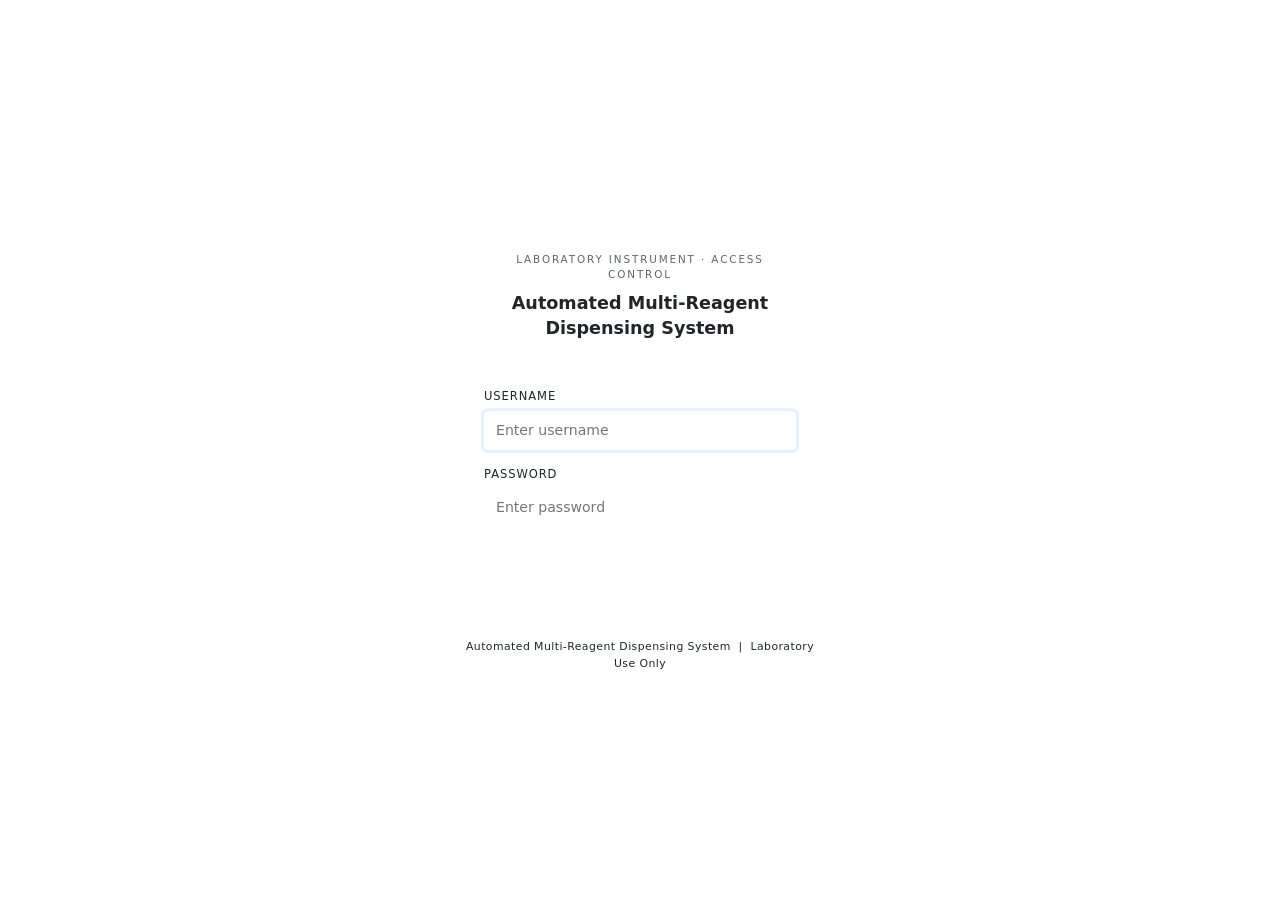
==== templates/login.html @ 32a22fc1 "change the frontend, add login page, add role based operation" ====
<!DOCTYPE html>
<html lang="en" data-theme="light">
<head>
    <meta charset="UTF-8">
    <meta name="viewport" content="width=device-width, initial-scale=1.0">
    <title>Login — Automated Multi-Reagent Dispensing System</title>
    <link href="https://cdn.jsdelivr.net/npm/bootstrap@5.1.3/dist/css/bootstrap.min.css" rel="stylesheet">
    <link href="https://fonts.googleapis.com/css2?family=IBM+Plex+Mono:wght@400;600&family=IBM+Plex+Sans:wght@300;400;600&display=swap" rel="stylesheet">
    <link rel="stylesheet" href="{{ url_for('static', filename='css/style.css') }}">
    <style>
        body {
            min-height: 100vh;
            display: flex;
            align-items: center;
            justify-content: center;
            background: var(--lab-bg);
        }

        .login-wrap {
            width: 100%;
            max-width: 400px;
            padding: 16px;
        }

        .login-card {
            background: var(--lab-surface);
            border: 1px solid var(--lab-border);
            border-radius: 8px;
            box-shadow: var(--shadow);
            overflow: hidden;
        }

        .login-header {
            background: var(--lab-dark);
            color: var(--lab-bg);
            padding: 24px 28px 20px;
            text-align: center;
        }

        [data-theme="dark"] .login-header { color: #0e1621; }

        .login-logo {
            font-family: var(--font-mono);
            font-size: 0.65rem;
            letter-spacing: 0.18em;
            opacity: 0.7;
            margin-bottom: 8px;
        }

        .login-title {
            font-family: var(--font-sans);
            font-weight: 600;
            font-size: 1.1rem;
            line-height: 1.4;
            margin: 0;
        }

        .login-body {
            padding: 28px;
        }

        .login-label {
            font-family: var(--font-mono);
            font-size: 0.72rem;
            color: var(--lab-muted);
            letter-spacing: 0.08em;
            text-transform: uppercase;
            margin-bottom: 5px;
            display: block;
        }

        .login-input {
            font-family: var(--font-mono);
            font-size: 0.88rem;
            background: var(--lab-surface-2);
            border: 1px solid var(--lab-border);
            border-radius: 4px;
            color: var(--lab-text);
            padding: 9px 12px;
            width: 100%;
            transition: border-color 0.2s, box-shadow 0.2s;
            outline: none;
        }

        .login-input:focus {
            border-color: var(--lab-primary);
            box-shadow: 0 0 0 3px rgba(91,158,255,0.15);
            background: var(--lab-surface);
        }

        .login-btn {
            font-family: var(--font-mono);
            font-size: 0.85rem;
            font-weight: 600;
            letter-spacing: 0.05em;
            padding: 10px;
            width: 100%;
            border-radius: 4px;
            border: none;
            background: var(--lab-primary);
            color: white;
            cursor: pointer;
            transition: opacity 0.2s, transform 0.1s;
            margin-top: 8px;
        }

        .login-btn:hover   { opacity: 0.9; }
        .login-btn:active  { transform: scale(0.98); }
        .login-btn:disabled { opacity: 0.5; cursor: not-allowed; }

        .login-error {
            font-family: var(--font-mono);
            font-size: 0.75rem;
            color: var(--lab-danger);
            background: var(--lab-danger-bg);
            border: 1px solid var(--lab-danger);
            border-radius: 4px;
            padding: 8px 12px;
            margin-top: 14px;
            display: none;
        }

        .login-footer-note {
            font-family: var(--font-mono);
            font-size: 0.68rem;
            color: var(--lab-muted);
            text-align: center;
            margin-top: 20px;
            letter-spacing: 0.04em;
        }

        .field-group { margin-bottom: 16px; }
    </style>
</head>
<body>
<div class="login-wrap">

    <div class="login-card">
        <div class="login-header">
            <div class="login-logo">LABORATORY INSTRUMENT · ACCESS CONTROL</div>
            <p class="login-title">Automated Multi-Reagent<br>Dispensing System</p>
        </div>

        <div class="login-body">
            <div class="field-group">
                <label class="login-label" for="username">Username</label>
                <input type="text" id="username" class="login-input" placeholder="Enter username"
                       autocomplete="username" autofocus>
            </div>

            <div class="field-group">
                <label class="login-label" for="password">Password</label>
                <input type="password" id="password" class="login-input" placeholder="Enter password"
                       autocomplete="current-password">
            </div>

            <button class="login-btn" id="loginBtn" onclick="doLogin()">▶ Sign In</button>

            <div class="login-error" id="loginError"></div>
        </div>
    </div>

    <div class="login-footer-note">
        Automated Multi-Reagent Dispensing System &nbsp;|&nbsp; Laboratory Use Only
    </div>
</div>

<script>
    // Allow Enter key to submit
    document.addEventListener('keydown', e => {
        if (e.key === 'Enter') doLogin();
    });

    function doLogin() {
        const username = document.getElementById('username').value.trim();
        const password = document.getElementById('password').value;
        const btn      = document.getElementById('loginBtn');
        const errorBox = document.getElementById('loginError');

        if (!username || !password) {
            showError('Please enter both username and password.');
            return;
        }

        btn.disabled = true;
        btn.textContent = '⏳ Signing in...';
        errorBox.style.display = 'none';

        fetch('/login', {
            method: 'POST',
            headers: { 'Content-Type': 'application/json' },
            body: JSON.stringify({ username, password })
        })
        .then(async res => {
            const data = await res.json();
            if (res.ok && data.status === 'success') {
                window.location.href = '/';
            } else {
                showError(data.message || 'Login failed.');
                btn.disabled = false;
                btn.textContent = '▶ Sign In';
            }
        })
        .catch(() => {
            showError('Connection error. Please try again.');
            btn.disabled = false;
            btn.textContent = '▶ Sign In';
        });
    }

    function showError(msg) {
        const errorBox = document.getElementById('loginError');
        errorBox.textContent = '[ERROR] ' + msg;
        errorBox.style.display = 'block';
    }
</script>
</body>
</html>
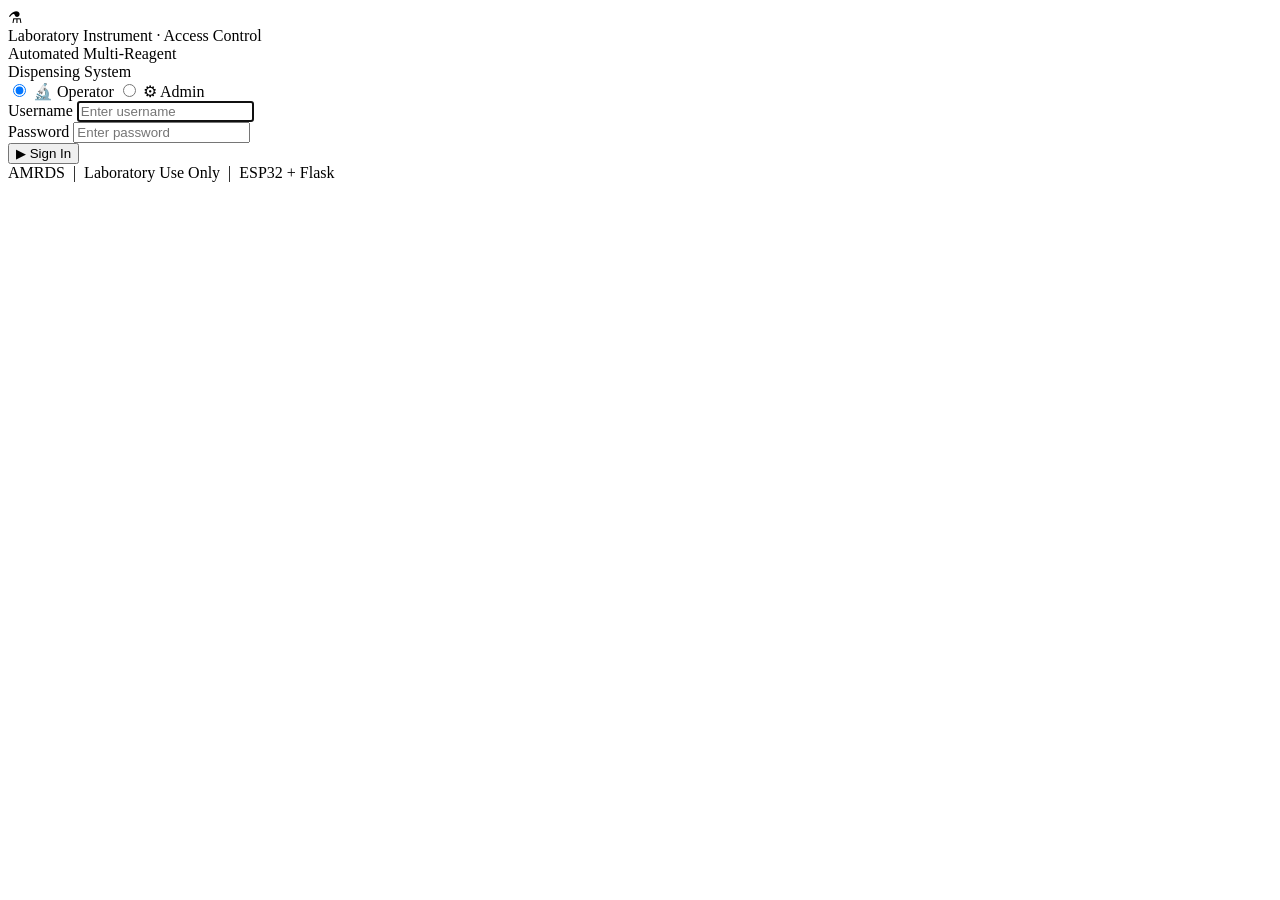
==== commit d8cab681: "UI changed" ====
--- a/templates/login.html
+++ b/templates/login.html
@@ -1,175 +1,72 @@
 <!DOCTYPE html>
-<html lang="en" data-theme="light">
+<html lang="en" data-theme="dark">
 <head>
     <meta charset="UTF-8">
     <meta name="viewport" content="width=device-width, initial-scale=1.0">
-    <title>Login — Automated Multi-Reagent Dispensing System</title>
-    <link href="https://cdn.jsdelivr.net/npm/bootstrap@5.1.3/dist/css/bootstrap.min.css" rel="stylesheet">
-    <link href="https://fonts.googleapis.com/css2?family=IBM+Plex+Mono:wght@400;600&family=IBM+Plex+Sans:wght@300;400;600&display=swap" rel="stylesheet">
+    <title>Sign In — AMRDS</title>
+    <link href="https://fonts.googleapis.com/css2?family=IBM+Plex+Mono:wght@400;600&family=IBM+Plex+Sans:wght@300;400;500;600&display=swap" rel="stylesheet">
     <link rel="stylesheet" href="{{ url_for('static', filename='css/style.css') }}">
-    <style>
-        body {
-            min-height: 100vh;
-            display: flex;
-            align-items: center;
-            justify-content: center;
-            background: var(--lab-bg);
-        }
+</head>
+<body class="login-page">
 
-        .login-wrap {
-            width: 100%;
-            max-width: 400px;
-            padding: 16px;
-        }
+<div class="login-card">
+    <div class="login-card-header">
+        <div class="login-logo-icon">⚗</div>
+        <div class="login-logo-title">Laboratory Instrument · Access Control</div>
+        <div class="login-system-name">Automated Multi-Reagent<br>Dispensing System</div>
+    </div>
 
-        .login-card {
-            background: var(--lab-surface);
-            border: 1px solid var(--lab-border);
-            border-radius: 8px;
-            box-shadow: var(--shadow);
-            overflow: hidden;
-        }
+    <div class="login-card-body">
 
-        .login-header {
-            background: var(--lab-dark);
-            color: var(--lab-bg);
-            padding: 24px 28px 20px;
-            text-align: center;
-        }
-
-        [data-theme="dark"] .login-header { color: #0e1621; }
-
-        .login-logo {
-            font-family: var(--font-mono);
-            font-size: 0.65rem;
-            letter-spacing: 0.18em;
-            opacity: 0.7;
-            margin-bottom: 8px;
-        }
-
-        .login-title {
-            font-family: var(--font-sans);
-            font-weight: 600;
-            font-size: 1.1rem;
-            line-height: 1.4;
-            margin: 0;
-        }
-
-        .login-body {
-            padding: 28px;
-        }
-
-        .login-label {
-            font-family: var(--font-mono);
-            font-size: 0.72rem;
-            color: var(--lab-muted);
-            letter-spacing: 0.08em;
-            text-transform: uppercase;
-            margin-bottom: 5px;
-            display: block;
-        }
-
-        .login-input {
-            font-family: var(--font-mono);
-            font-size: 0.88rem;
-            background: var(--lab-surface-2);
-            border: 1px solid var(--lab-border);
-            border-radius: 4px;
-            color: var(--lab-text);
-            padding: 9px 12px;
-            width: 100%;
-            transition: border-color 0.2s, box-shadow 0.2s;
-            outline: none;
-        }
-
-        .login-input:focus {
-            border-color: var(--lab-primary);
-            box-shadow: 0 0 0 3px rgba(91,158,255,0.15);
-            background: var(--lab-surface);
-        }
-
-        .login-btn {
-            font-family: var(--font-mono);
-            font-size: 0.85rem;
-            font-weight: 600;
-            letter-spacing: 0.05em;
-            padding: 10px;
-            width: 100%;
-            border-radius: 4px;
-            border: none;
-            background: var(--lab-primary);
-            color: white;
-            cursor: pointer;
-            transition: opacity 0.2s, transform 0.1s;
-            margin-top: 8px;
-        }
-
-        .login-btn:hover   { opacity: 0.9; }
-        .login-btn:active  { transform: scale(0.98); }
-        .login-btn:disabled { opacity: 0.5; cursor: not-allowed; }
-
-        .login-error {
-            font-family: var(--font-mono);
-            font-size: 0.75rem;
-            color: var(--lab-danger);
-            background: var(--lab-danger-bg);
-            border: 1px solid var(--lab-danger);
-            border-radius: 4px;
-            padding: 8px 12px;
-            margin-top: 14px;
-            display: none;
-        }
-
-        .login-footer-note {
-            font-family: var(--font-mono);
-            font-size: 0.68rem;
-            color: var(--lab-muted);
-            text-align: center;
-            margin-top: 20px;
-            letter-spacing: 0.04em;
-        }
-
-        .field-group { margin-bottom: 16px; }
-    </style>
-</head>
-<body>
-<div class="login-wrap">
-
-    <div class="login-card">
-        <div class="login-header">
-            <div class="login-logo">LABORATORY INSTRUMENT · ACCESS CONTROL</div>
-            <p class="login-title">Automated Multi-Reagent<br>Dispensing System</p>
+        <!-- Role selector -->
+        <div class="login-role-row">
+            <label class="role-option selected-operator" id="roleOptOperator">
+                <input type="radio" name="role" value="operator" checked onchange="selectRole('operator')">
+                🔬 Operator
+            </label>
+            <label class="role-option" id="roleOptAdmin">
+                <input type="radio" name="role" value="admin" onchange="selectRole('admin')">
+                ⚙ Admin
+            </label>
         </div>
 
-        <div class="login-body">
-            <div class="field-group">
-                <label class="login-label" for="username">Username</label>
-                <input type="text" id="username" class="login-input" placeholder="Enter username"
-                       autocomplete="username" autofocus>
-            </div>
+        <!-- Username -->
+        <div class="login-field">
+            <label class="dash-label" for="username">Username</label>
+            <input type="text" id="username" class="dash-input" placeholder="Enter username"
+                   autocomplete="username" autofocus>
+        </div>
 
-            <div class="field-group">
-                <label class="login-label" for="password">Password</label>
-                <input type="password" id="password" class="login-input" placeholder="Enter password"
-                       autocomplete="current-password">
-            </div>
+        <!-- Password -->
+        <div class="login-field">
+            <label class="dash-label" for="password">Password</label>
+            <input type="password" id="password" class="dash-input" placeholder="Enter password"
+                   autocomplete="current-password">
+        </div>
 
-            <button class="login-btn" id="loginBtn" onclick="doLogin()">▶ Sign In</button>
+        <button class="login-submit" id="loginBtn" onclick="doLogin()">
+            ▶ Sign In
+        </button>
 
-            <div class="login-error" id="loginError"></div>
-        </div>
+        <div class="login-error" id="loginError"></div>
     </div>
 
-    <div class="login-footer-note">
-        Automated Multi-Reagent Dispensing System &nbsp;|&nbsp; Laboratory Use Only
+    <div class="login-footer">
+        AMRDS &nbsp;|&nbsp; Laboratory Use Only &nbsp;|&nbsp; ESP32 + Flask
     </div>
 </div>
 
 <script>
-    // Allow Enter key to submit
-    document.addEventListener('keydown', e => {
-        if (e.key === 'Enter') doLogin();
-    });
+    let selectedRole = 'operator';
+
+    function selectRole(role) {
+        selectedRole = role;
+        document.getElementById('roleOptAdmin').className    = 'role-option' + (role === 'admin'    ? ' selected-admin'    : '');
+        document.getElementById('roleOptOperator').className = 'role-option' + (role === 'operator' ? ' selected-operator' : '');
+        document.getElementById('loginError').style.display = 'none';
+    }
+
+    document.addEventListener('keydown', e => { if (e.key === 'Enter') doLogin(); });
 
     function doLogin() {
         const username = document.getElementById('username').value.trim();
@@ -182,35 +79,36 @@
             return;
         }
 
-        btn.disabled = true;
+        btn.disabled    = true;
         btn.textContent = '⏳ Signing in...';
         errorBox.style.display = 'none';
 
         fetch('/login', {
-            method: 'POST',
+            method:  'POST',
             headers: { 'Content-Type': 'application/json' },
-            body: JSON.stringify({ username, password })
+            body:    JSON.stringify({ username, password, selected_role: selectedRole })
         })
         .then(async res => {
             const data = await res.json();
             if (res.ok && data.status === 'success') {
+                // Role mismatch check — handled server-side but double-check here
                 window.location.href = '/';
             } else {
                 showError(data.message || 'Login failed.');
-                btn.disabled = false;
+                btn.disabled    = false;
                 btn.textContent = '▶ Sign In';
             }
         })
         .catch(() => {
             showError('Connection error. Please try again.');
-            btn.disabled = false;
+            btn.disabled    = false;
             btn.textContent = '▶ Sign In';
         });
     }
 
     function showError(msg) {
         const errorBox = document.getElementById('loginError');
-        errorBox.textContent = '[ERROR] ' + msg;
+        errorBox.textContent   = msg;
         errorBox.style.display = 'block';
     }
 </script>
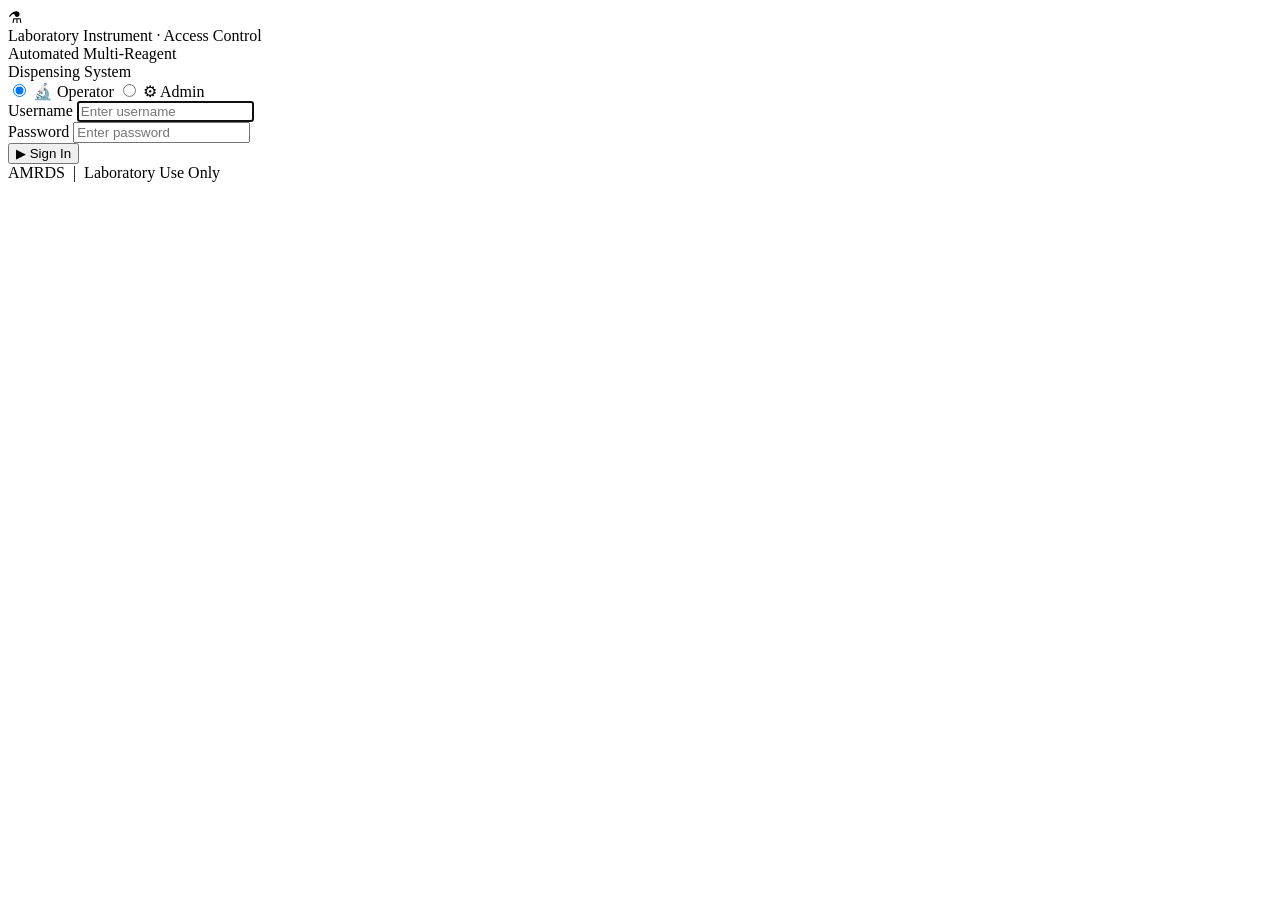
==== commit e79aa431: "update fetures"" ====
--- a/templates/login.html
+++ b/templates/login.html
@@ -52,7 +52,7 @@
     </div>
 
     <div class="login-footer">
-        AMRDS &nbsp;|&nbsp; Laboratory Use Only &nbsp;|&nbsp; ESP32 + Flask
+        AMRDS &nbsp;|&nbsp; Laboratory Use Only
     </div>
 </div>
 
